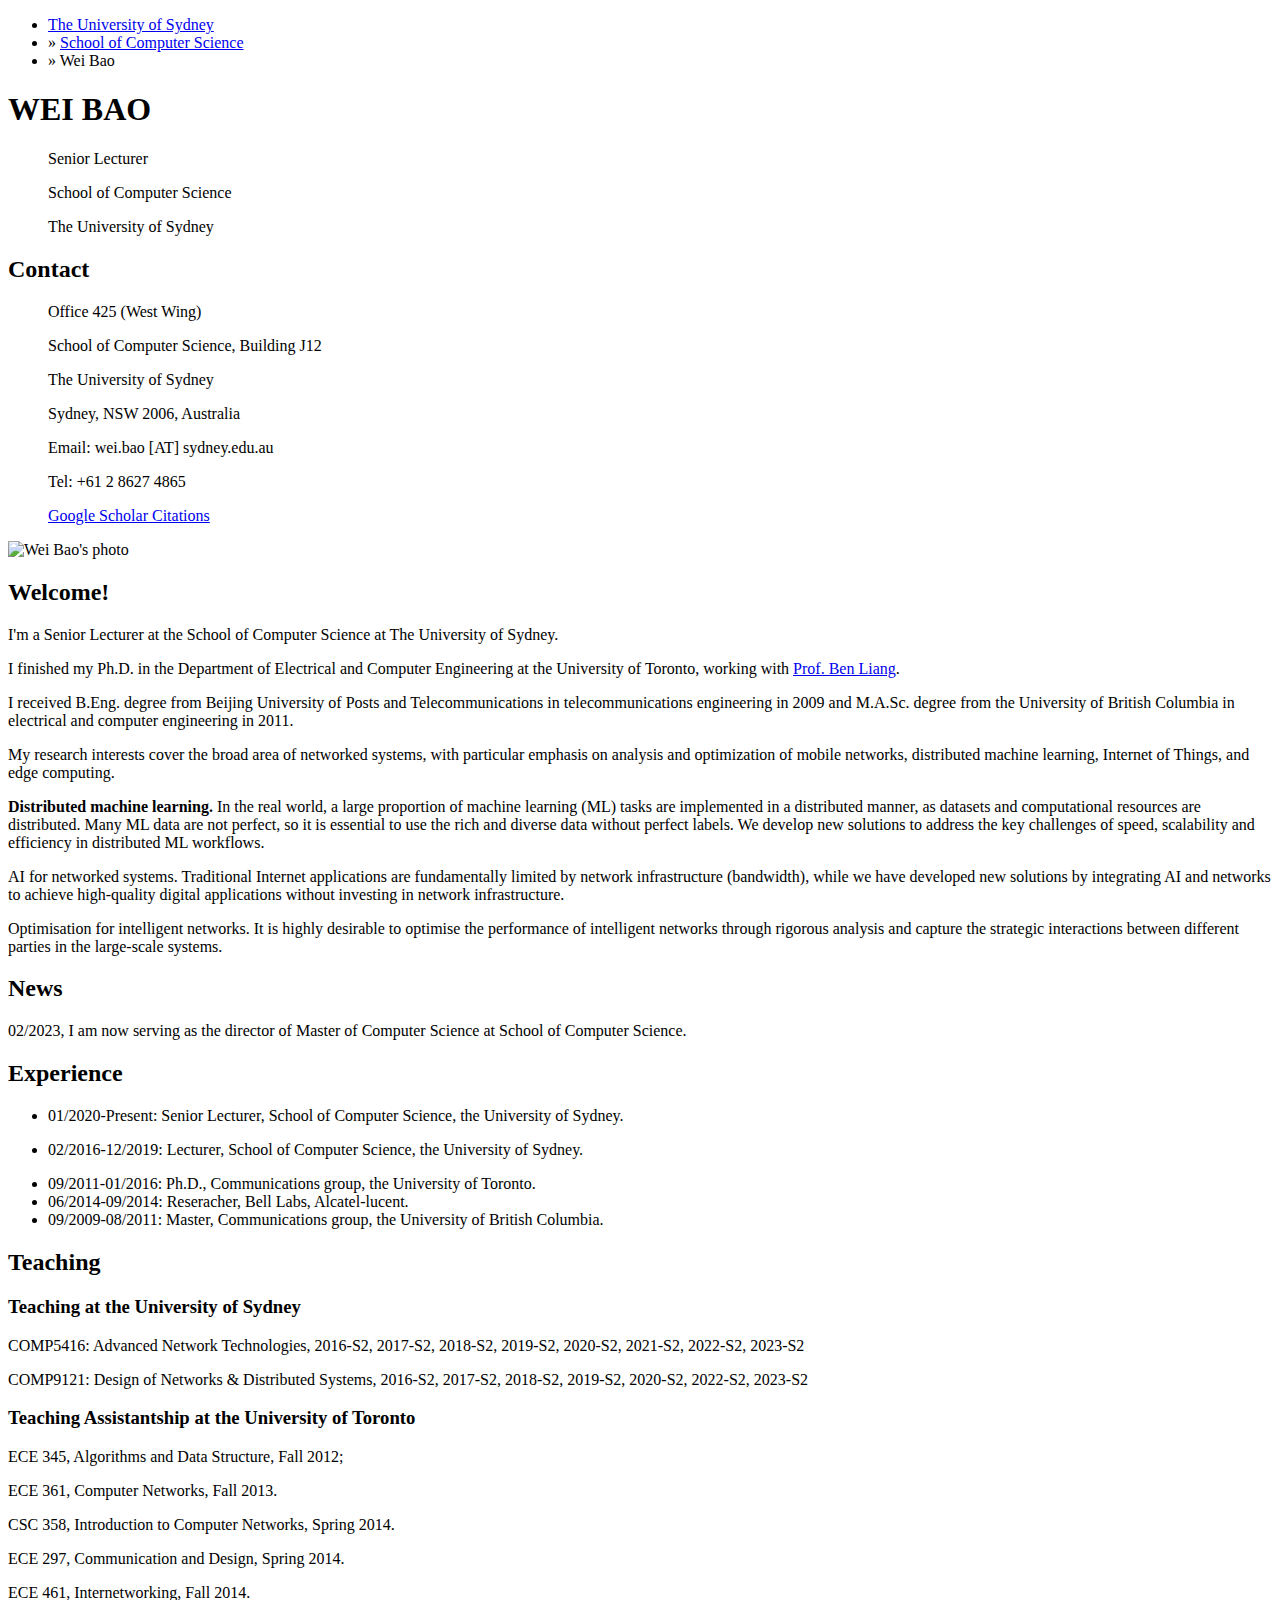
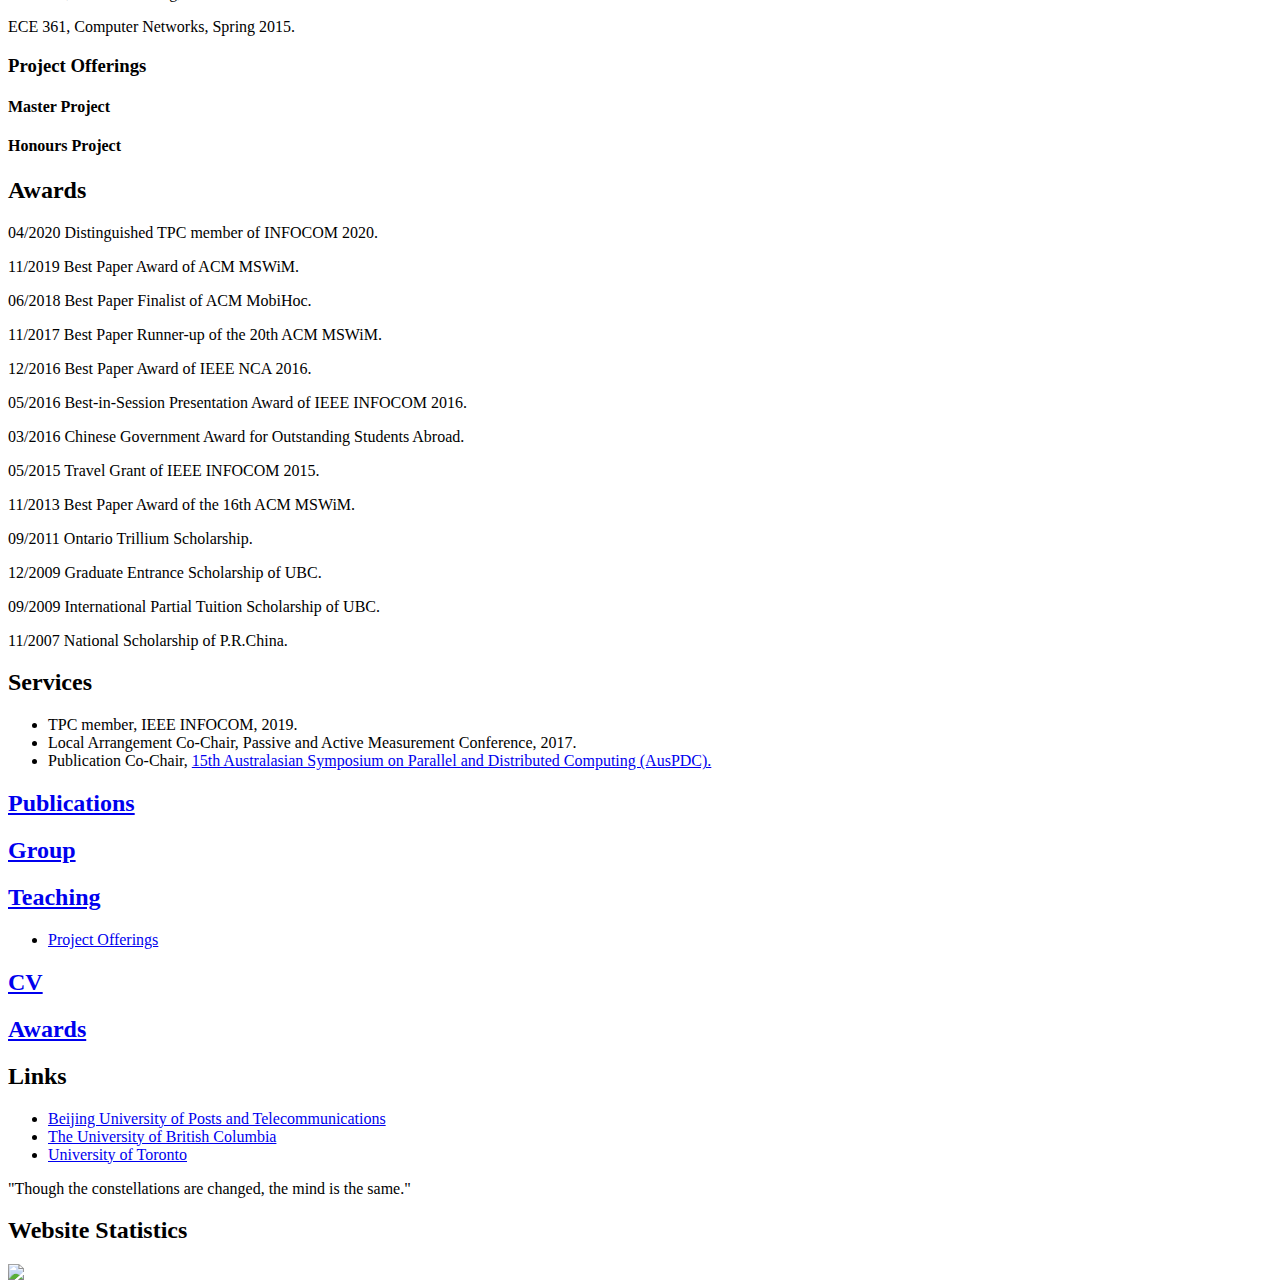
==== index.html @ 72e00f87 "index.html" ====
<!DOCTYPE html PUBLIC "-//W3C//DTD XHTML 1.0 Transitional//EN" "http://www.w3.org/TR/xhtml1/DTD/xhtml1-transitional.dtd">
<html xmlns="http://www.w3.org/1999/xhtml" xml:lang="en" lang="en">
<head>
<!-- MAKE YOUR CONTENT MORE ACCESSIBLE BY INCLUDING MACHINE-READABLE METADATA IN YOUR XHTML CODE - USE STANFORD'S DUBLIN CORE METADATA GENERATOR AT http://soap.stanford.edu/plugins/dublincore -->
<meta http-equiv="Content-Type" content="text/html; charset=utf-8"/>

<title>WEI BAO</title>
<link rel="stylesheet" type="text/css" href="styles/fixed_textfont_serif.css" media="all" />
<!-- SANDSTONE AND TILE TEMPLATE (FIXED-WIDTH, SERIF TEXT FONT VERSION) PROVIDED BY STANFORD UNIVERSITY INFORMATION TECHNOLOGY SERVICES FOR NON-DEPARTMENTAL OR UNOFFICIAL USE BY STANFORD FACULTY, STAFF AND STUDENTS. DESIGNED IN 2009 BY DAVE REAM, IT SERVICES. FOR POLICIES AND GUIDELINES ON ACCESSIBILITY, COPYRIGHT, AND ON THE USE OF STANFORD'S NAME AND TRADEMARKS, INCLUDING THE UNIVERSITY SEAL, SEE http://soap.stanford.edu, http://www.stanford.edu/group/identity, and http://adminguide.stanford.edu --> 

</head>
<body>
<!--BEGIN TOP RED BAR -->
<div id="top_navbar">
  <!-- OPTIONAL TOP NAVIGATION OR TEXT AREA INSIDE RED BAR; BAR EXPANDS HEIGHT AUTOMATICALLY TO ACCOMMODATE CONTENT -->
 <ul>
    <li><a href="http://sydney.edu.au/">The University of Sydney</a></li>
		<li>&raquo; <a href="http://sydney.edu.au/engineering/it/">School of Computer Science</a></li>
		<li>&raquo; Wei Bao</li>
  </ul>

  <!-- END OF OPTIONAL TOP RED BAR CONTENT -->
</div>
<!-- END TOP RED BAR -->

<div id="content_container">
  <!-- PAGE TITLE AREA AND BOX -->
  <div id="page_title_area">
    <!-- STANDARD PAGE TITLE; NO DECORATIVE GRAPHIC -->
    <div id="page_title_leftcontent">
      <h1>WEI BAO</h1>
      <ul>
     		<p>Senior Lecturer </p>
		<p>School of Computer Science</p>
		<p>The University of Sydney </p>
      </ul>
      <h2>Contact</h2>
      <ul>
		<p>Office 425 (West Wing) </p>
     		<p>School of Computer Science, Building J12 </p>
		<p>The University of Sydney </p>
		<p>Sydney, NSW 2006, Australia  </p>
		<p>Email: wei.bao [AT] sydney.edu.au </p>
		<p>Tel: +61 2 8627 4865</p>
      </ul>

      <ul>
     		<p><a href="https://scholar.google.ca/citations?user=HXCgge4AAAAJ&hl=en">Google Scholar Citations </a></p>
		
      </ul>


    </div>
    <div id="page_title_rightcontent">
		<img src="images/WeiBao0.jpg" alt="Wei Bao's photo" width="250px" height="290px" />	
    </div>

  </div>




  <div id="content">
    <h2>Welcome!</h2>
    <p> I'm a Senior  Lecturer at the School of Computer Science at The University of Sydney.  </p>
    <p>I finished my Ph.D. in the Department of Electrical and Computer Engineering at the University of Toronto, working with <a href="http://www.comm.utoronto.ca/~liang/">Prof. Ben Liang</a>. </p>
    <p>I received B.Eng. degree from Beijing University of Posts and Telecommunications in telecommunications engineering in 2009 and M.A.Sc. degree from the University of British Columbia in electrical and computer engineering in 2011. </p>

    <p>My research interests cover the broad area of networked systems, with particular emphasis on analysis and optimization of mobile networks, distributed machine learning, Internet of Things, and edge computing.</p>

 <p><b>Distributed machine learning. </b> In the real world, a large proportion of machine learning (ML) tasks are implemented in a distributed manner, as datasets and computational resources are distributed. Many ML data are not perfect, so it is essential to use the rich and diverse data without perfect labels. We develop new solutions to address the key challenges of speed, scalability and efficiency in distributed ML workflows.  </p>
 <p>AI for networked systems. </b>  Traditional Internet applications are fundamentally limited by network infrastructure (bandwidth), while we have developed new solutions by integrating AI and networks to achieve high-quality digital applications without investing in network infrastructure.  </p>
 <p>Optimisation for intelligent networks. </b>  It is highly desirable to optimise the performance of intelligent networks through rigorous analysis and capture the strategic interactions between different parties in the large-scale systems.  </p>

		
    

		
		<h2>News</h2>
<!--	  <p><p>12/2023, Binghan Wu's paper is accepted by AAMAS. Congratulations!  </p>-->
<!--	  <p><p>04/2023, Ruoyu Wu's paper is accepted by IJCAI. Zhengjie Yang's paper is accepted by ICDCS. Congratulations!  </p>-->
	  	<p><p>02/2023, I am now serving as the director of Master of Computer Science at School of Computer Science.  </p>
	  	<!--<p><p>12/2020, Binghan Wu's paper is accepted by AAAI. Congratulations!  </p>
		<p><p>01/2020, I am promoted as a senior lecturer.   </p>
		<p><p>12/2019, Our ARC discovery project application "Edge-Accelerated Deep Learning" is successful.   </p>
		<p><p>12/2019, Zizhao Wang received the best-paper award of MSWiM.   </p>
		<p><p>11/2019, One paper is accepted by AAAI.   </p>
		<p><p>08/2019, Weiyu Ju's paper (DeepSave) is accepted by ACM/IEEE Symposium on Edge Computing (SEC). Congratulations!   </p>
		<p><p>07/2019, Zizhao Wang's first paper is accepted by ACM MSWiM. Congratulations!   </p>
		<p><p>04/2019, ComboPlan is accepted by IEEE J-SAC Special Issue on Multimedia Economics for Future Networks: Theory, Methods and Applications .   </p>
		<p><p>12/2018, Two papers are accepted by IEEE INFOCOM 2019.   </p>
		<p><p>11/2018, Our application for ARC discovery project ($425K) is successful.   </p>
		<p><p>07/2018, We received the NSW Industry and Community Engagement SEED Funding.   </p>
		<p><p>07/2018, sFog is accepted by ACM MSWiM.  </p>
		<p><p>06/2018, Mobility-in-Cluster is in <a href="https://www.sigmobile.org/mobihoc/2018/awards.html">  best-paper finalist of ACM MobiHoc</a>.  </p>
		<p><p>05/2018, ComboPlan is accepted by USENIX HotEdge.  </p>
		<p><p>04/2018, Julia Ju joins our team.  </p>
		<p><p>03/2018, Ins-and-Outs and Mobility-in-Cluster are accepted by ACM MobiHoc (acceptance rate 16.9%).  </p>
		<p><p>10/2017, sTube and Follow Me Fog are accepted by IEEE Communications Magazine. </p>
		<p><p>10/2017, Jiaan Guo joins our team. </p>
		<p><p>02/2016, This website goes online. </p>-->


		<h2><div><a name="a2">Experience</a></div></h2>
		<ul>
		<li>01/2020-Present:  Senior Lecturer, School of Computer Science, the University of Sydney. </li>	
		</ul>

		<ul>
		<li>02/2016-12/2019:  Lecturer, School of Computer Science, the University of Sydney. </li>	
		</ul>
		<ul>
		<li>09/2011-01/2016: Ph.D., Communications group, the University of Toronto.</li>	
		<ul>
		</ul>

		
		<li>06/2014-09/2014: Reseracher, Bell Labs, Alcatel-lucent. </li>	
		<ul>
		</ul>			

		<li>09/2009-08/2011: Master, Communications group, the University of British Columbia.   </li>	
		<ul>
		</ul>
		
		</ul>



		


	<h2><div><a name="a3">Teaching </a></div></h2>
	<h3><div>Teaching at the University of Sydney</div></h3>
		<p>COMP5416: Advanced Network Technologies, 2016-S2, 2017-S2,  2018-S2, 2019-S2, 2020-S2, 2021-S2, 2022-S2, 2023-S2</p>
		<p>COMP9121: Design of Networks & Distributed Systems, 2016-S2, 2017-S2, 2018-S2, 2019-S2, 2020-S2, 2022-S2, 2023-S2</p>

	<h3><div>Teaching Assistantship at the University of Toronto</div></h3>
	
		<p>ECE 345, Algorithms and Data Structure, Fall 2012;</p>
		<p>ECE 361, Computer Networks, Fall 2013.</p>
		<p>CSC 358, Introduction to Computer Networks, Spring 2014.</p>
		<p>ECE 297, Communication and Design, Spring 2014.</p>
		<p>ECE 461, Internetworking, Fall 2014.</p>
		<p>ECE 361, Computer Networks, Spring 2015.</p>

	<h3><div><a name="a32">Project Offerings </a></div></h3>
	<h4><div>Master Project</div></h4>

	<h4><div>Honours Project</div></h4>
	



	<h2><div><a name="a4">Awards</a></div></h2>	
	<p>04/2020	Distinguished TPC member of INFOCOM 2020. </p>
	<p>11/2019	Best Paper Award of ACM MSWiM. </p>
	<p>06/2018	Best Paper Finalist of ACM MobiHoc. </p>
	<p>11/2017	Best Paper Runner-up of the 20th ACM MSWiM. </p>
	<p>12/2016	Best Paper Award of IEEE NCA 2016. </p>
	<p>05/2016	Best-in-Session Presentation Award of IEEE INFOCOM 2016. </p>
	<p>03/2016	Chinese Government Award for Outstanding Students Abroad. </p>
	<p>05/2015	Travel Grant of IEEE INFOCOM 2015.</p>	
	<p>11/2013	Best Paper Award of the 16th ACM MSWiM.</p>
	<p>09/2011	Ontario Trillium Scholarship.</p>
	<p>12/2009	Graduate Entrance Scholarship of UBC.</p>
	<p>09/2009	International Partial Tuition Scholarship of UBC.</p>
	<p>11/2007	National Scholarship of P.R.China.</p>



		<h2><div>Services</div></h2>
		<ul>
		<li>TPC member, IEEE INFOCOM, 2019.</li>
		<li>Local Arrangement Co-Chair, Passive and Active Measurement Conference, 2017.</li>
		<li>Publication Co-Chair,  <a href="http://www.ozcom.org/auspdc2017/#committee"> 15th Australasian Symposium on Parallel and Distributed Computing (AusPDC).</a> </li>	
		</ul>		


		 

		



<!--BEGIN SAMPLE PARAGRAPH THAT INCLUDES INLINE CITATION/REFERENCE NOTE STYLED TO APPEAR IN RIGHT MARGIN -->
    <!--END SAMPLE PARAGRAPH THAT INCLUDES INLINE CITATION/REFERENCE NOTE STYLED TO APPEAR IN RIGHT MARGIN -->

  </div>
  <div id="sidebar">
    
        <h2><a href="publicationlist.html">Publications</a></h2>
		<h2><a href="members.html">Group</a></h2>
   		<h2><a href="index.html#a3">Teaching</a></h2>
		<ul>
			<li><a href="index.html#a32">Project Offerings</a></li>
		</ul>
		<h2><a href="https://www.sydney.edu.au/AcademicProfiles/profile/resource?urlid=wei.bao&type=cv">CV</a></h2>
		<h2><a href="index.html#a4">Awards</a></h2>
		<h2>Links</h2>
    <ul>
      <li><a href="http://english.bupt.edu.cn/">Beijing University of Posts and Telecommunications</a></li>
      <li><a href="http://www.ubc.ca/">The University of British Columbia</a></li>
      <li><a href="https://www.utoronto.ca/">University of Toronto</a></li>
    </ul>					
   
    <div id="seal" class="clearfix"></div>
		<p>"Though the constellations are changed, the mind is the same."</p>
<h2>Website Statistics</h2>
<a href="http://www.clustrmaps.com/map/rp-www.cs.usyd.edu.au/~weibao/" title="Visitor Map for rp-www.cs.usyd.edu.au/~weibao/"><img src="//www.clustrmaps.com/map_v2.png?u=tdsS&d=HJOBDzatFoCjlC_5ncvuPADw_qyJkgBQmiRA-ak4hQo" /></a>
  </div>

<!-- img src="http://iplogger.org/1Pwj3.jpg" -->


  <div id="footer">
  </div>
</div>
<!-- end #content -->
</body>
</html>
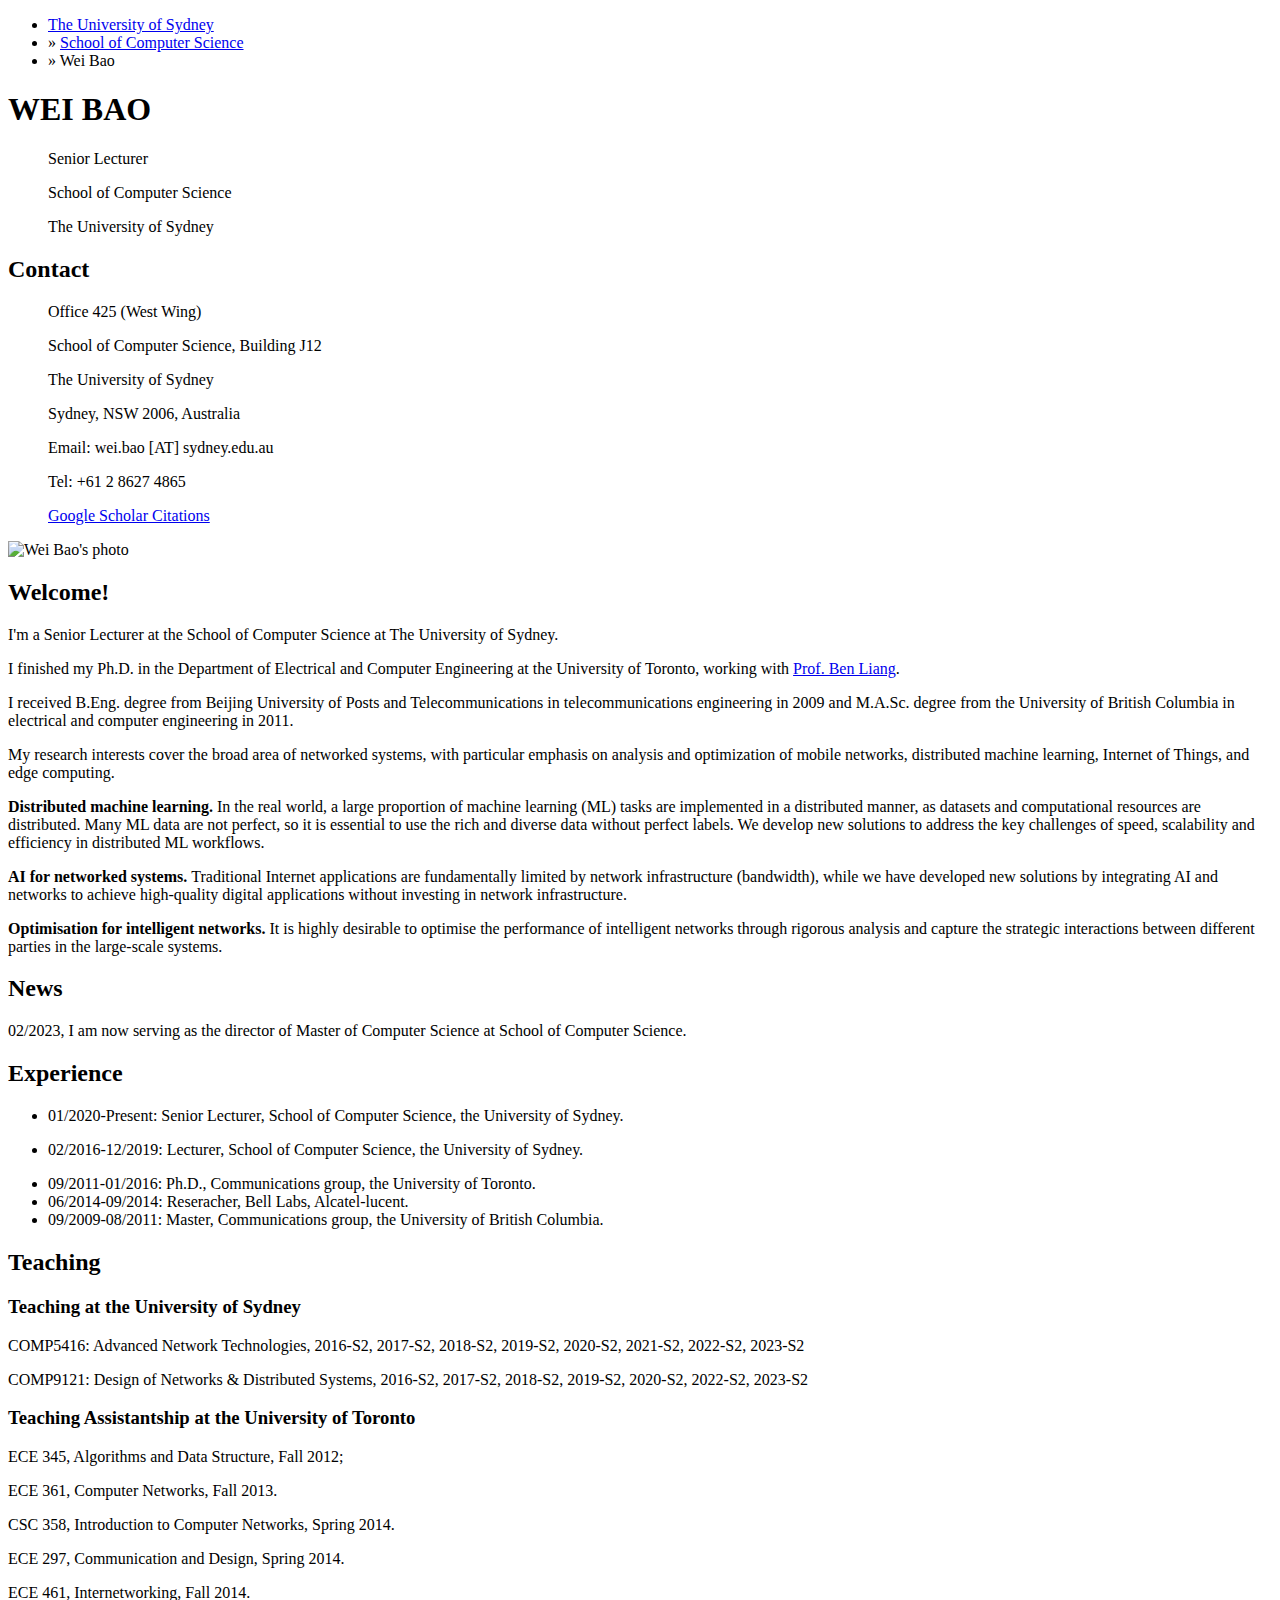
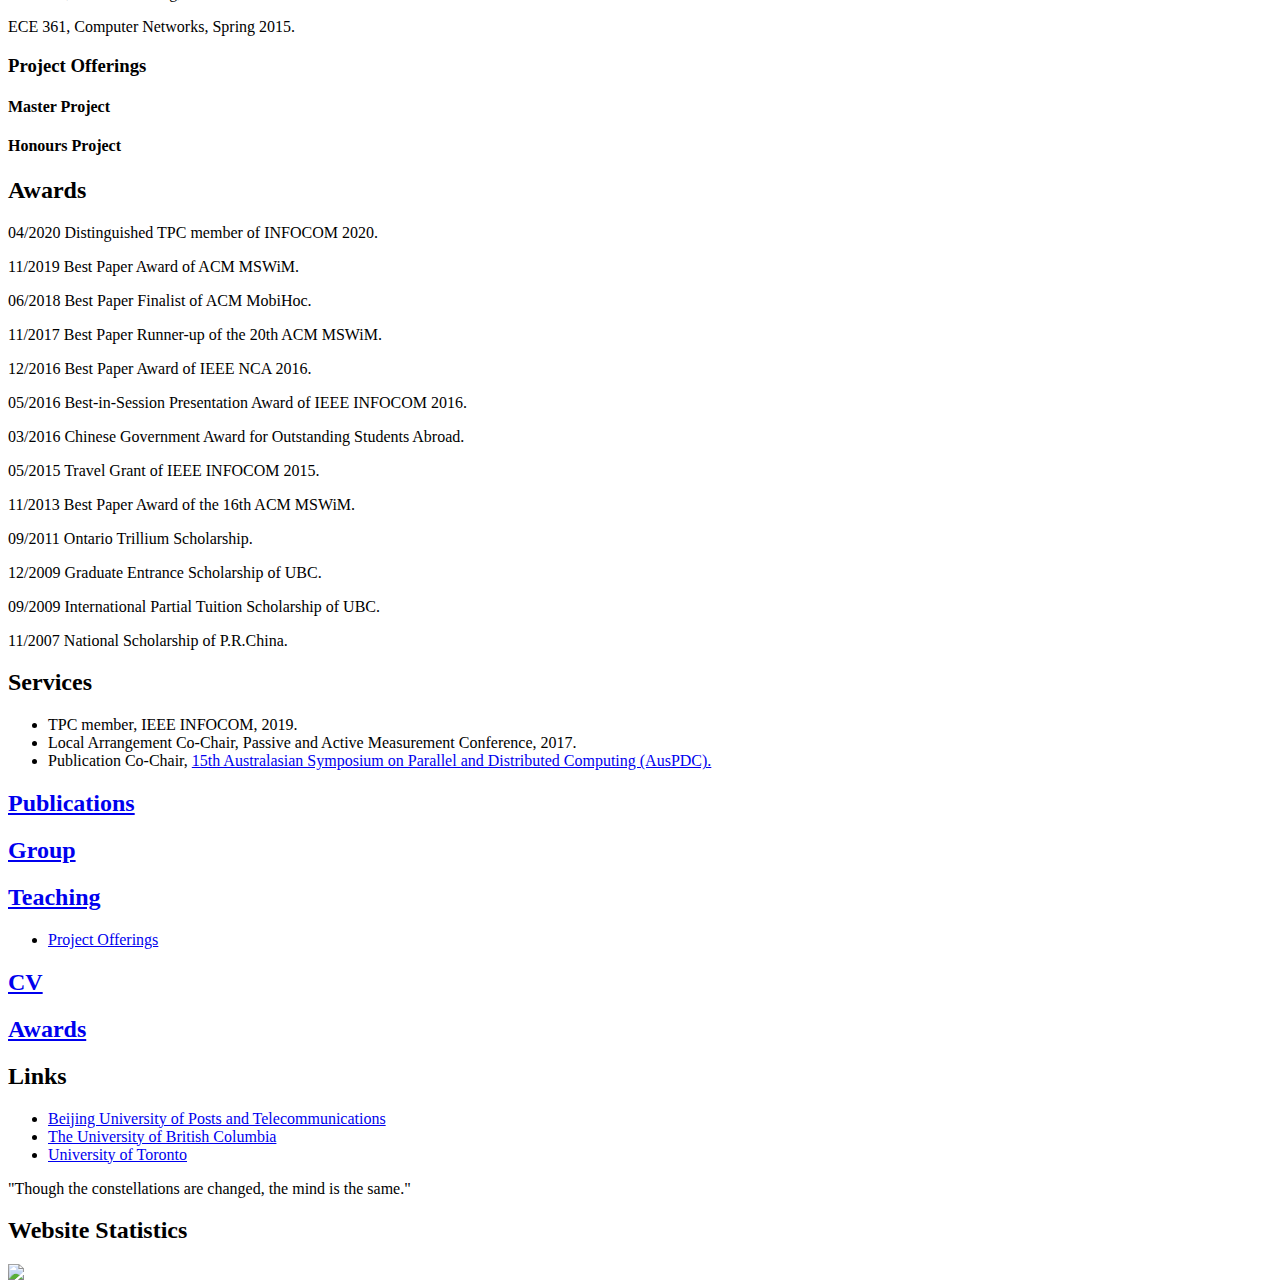
==== commit 5b69f5ae: "index.html" ====
--- a/index.html
+++ b/index.html
@@ -69,8 +69,8 @@
     <p>My research interests cover the broad area of networked systems, with particular emphasis on analysis and optimization of mobile networks, distributed machine learning, Internet of Things, and edge computing.</p>
 
  <p><b>Distributed machine learning. </b> In the real world, a large proportion of machine learning (ML) tasks are implemented in a distributed manner, as datasets and computational resources are distributed. Many ML data are not perfect, so it is essential to use the rich and diverse data without perfect labels. We develop new solutions to address the key challenges of speed, scalability and efficiency in distributed ML workflows.  </p>
- <p>AI for networked systems. </b>  Traditional Internet applications are fundamentally limited by network infrastructure (bandwidth), while we have developed new solutions by integrating AI and networks to achieve high-quality digital applications without investing in network infrastructure.  </p>
- <p>Optimisation for intelligent networks. </b>  It is highly desirable to optimise the performance of intelligent networks through rigorous analysis and capture the strategic interactions between different parties in the large-scale systems.  </p>
+ <p><b>AI for networked systems. </b>  Traditional Internet applications are fundamentally limited by network infrastructure (bandwidth), while we have developed new solutions by integrating AI and networks to achieve high-quality digital applications without investing in network infrastructure.  </p>
+ <p><b>Optimisation for intelligent networks. </b>  It is highly desirable to optimise the performance of intelligent networks through rigorous analysis and capture the strategic interactions between different parties in the large-scale systems.  </p>
 
 		
     
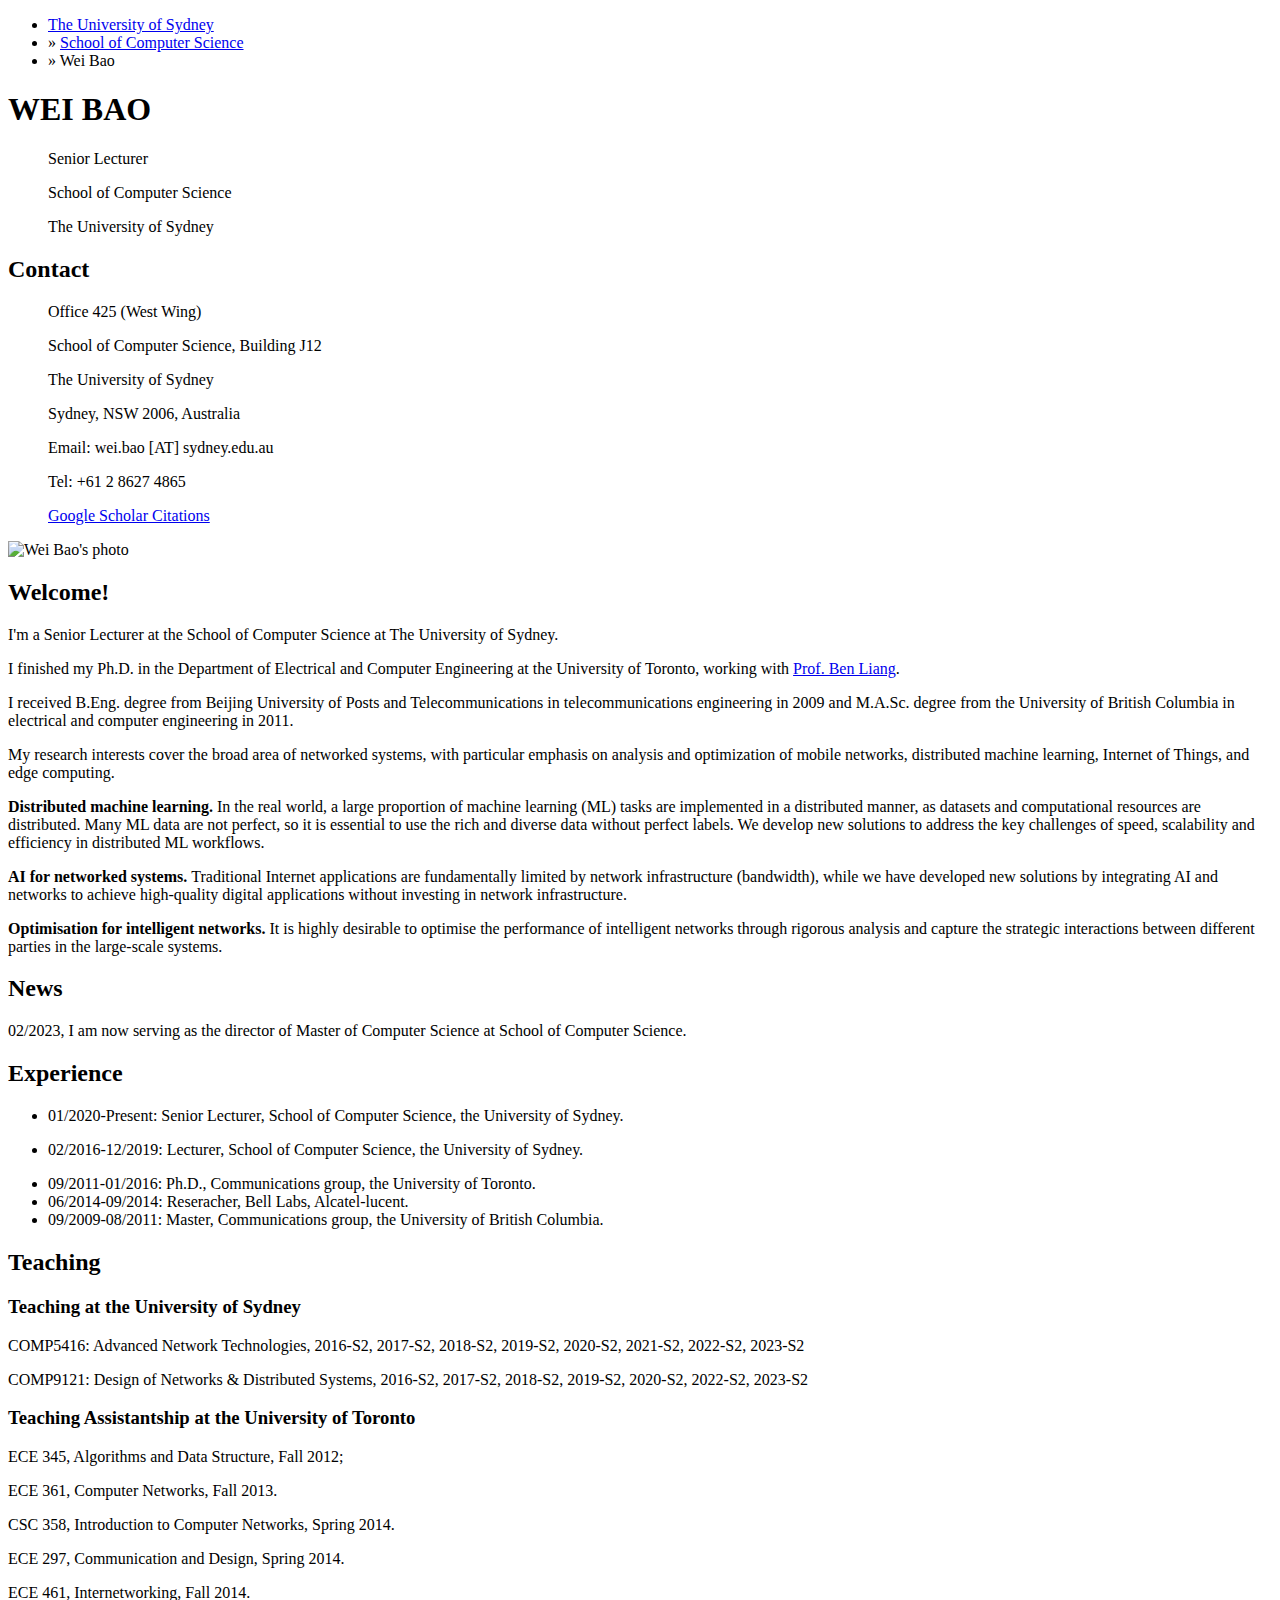
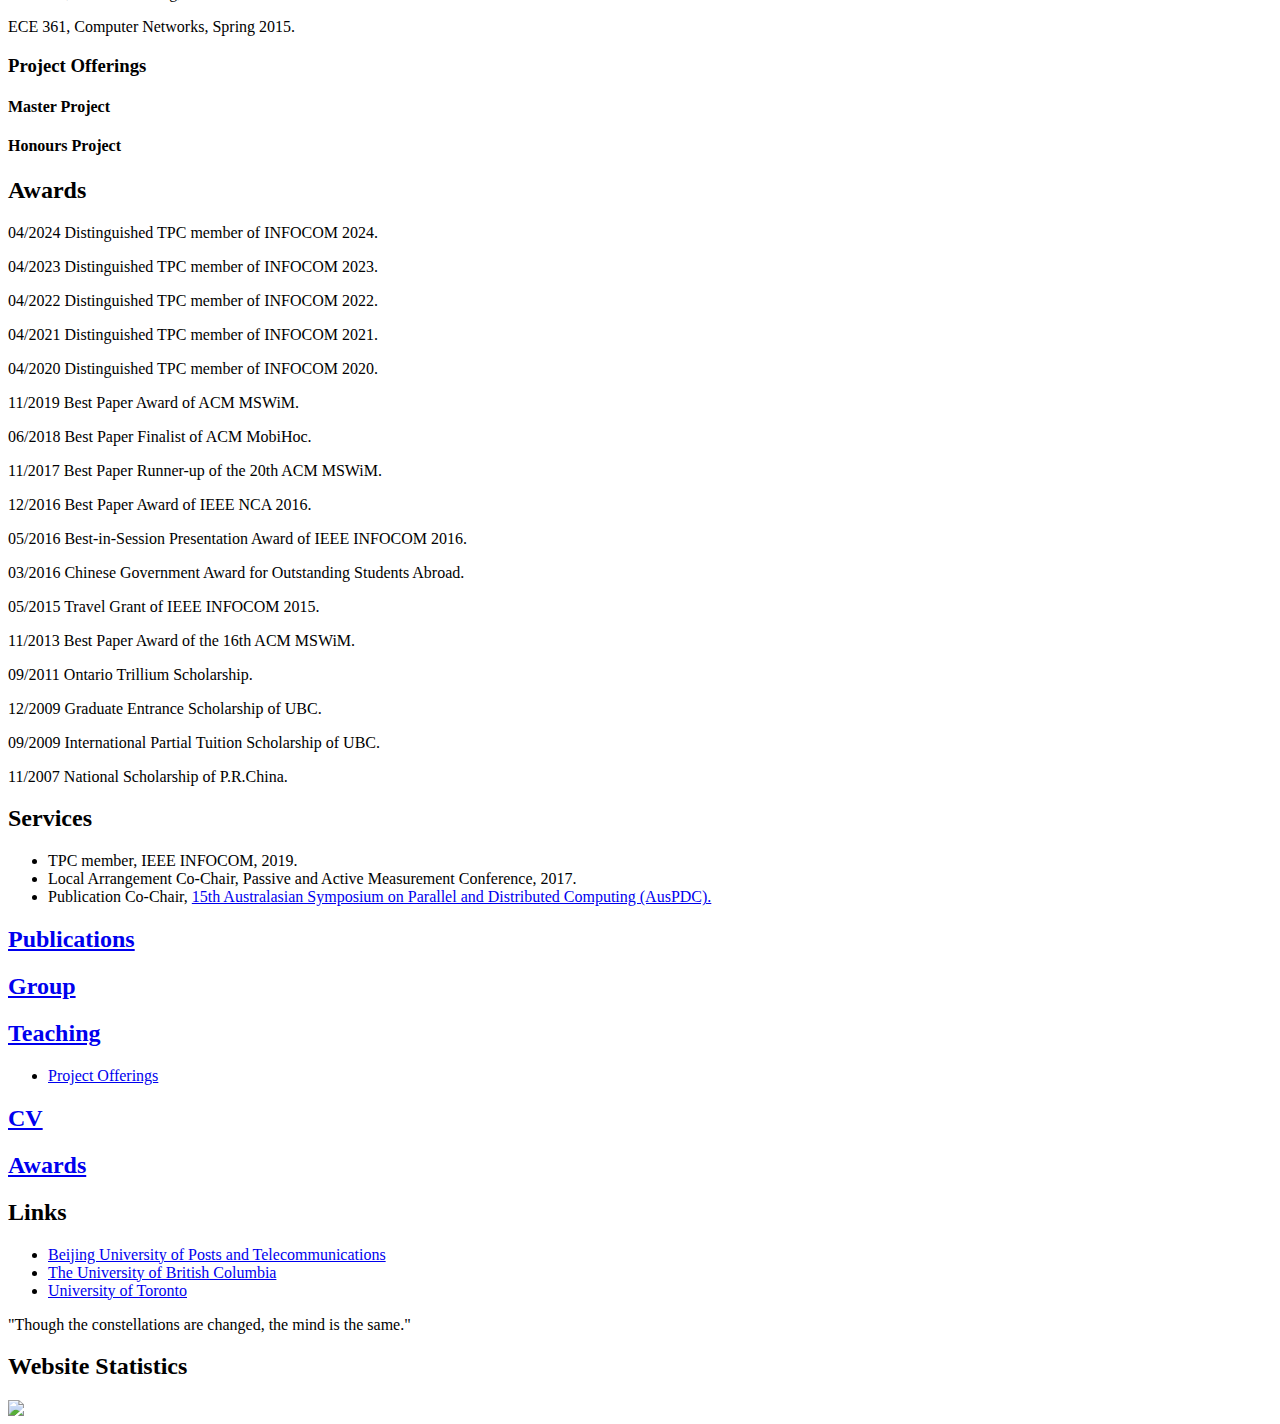
==== commit 6f2eca7e: "index.html" ====
--- a/index.html
+++ b/index.html
@@ -153,6 +153,10 @@
 
 
 	<h2><div><a name="a4">Awards</a></div></h2>	
+	<p>04/2024	Distinguished TPC member of INFOCOM 2024. </p>
+	<p>04/2023	Distinguished TPC member of INFOCOM 2023. </p>
+	<p>04/2022	Distinguished TPC member of INFOCOM 2022. </p>
+	<p>04/2021	Distinguished TPC member of INFOCOM 2021. </p>
 	<p>04/2020	Distinguished TPC member of INFOCOM 2020. </p>
 	<p>11/2019	Best Paper Award of ACM MSWiM. </p>
 	<p>06/2018	Best Paper Finalist of ACM MobiHoc. </p>
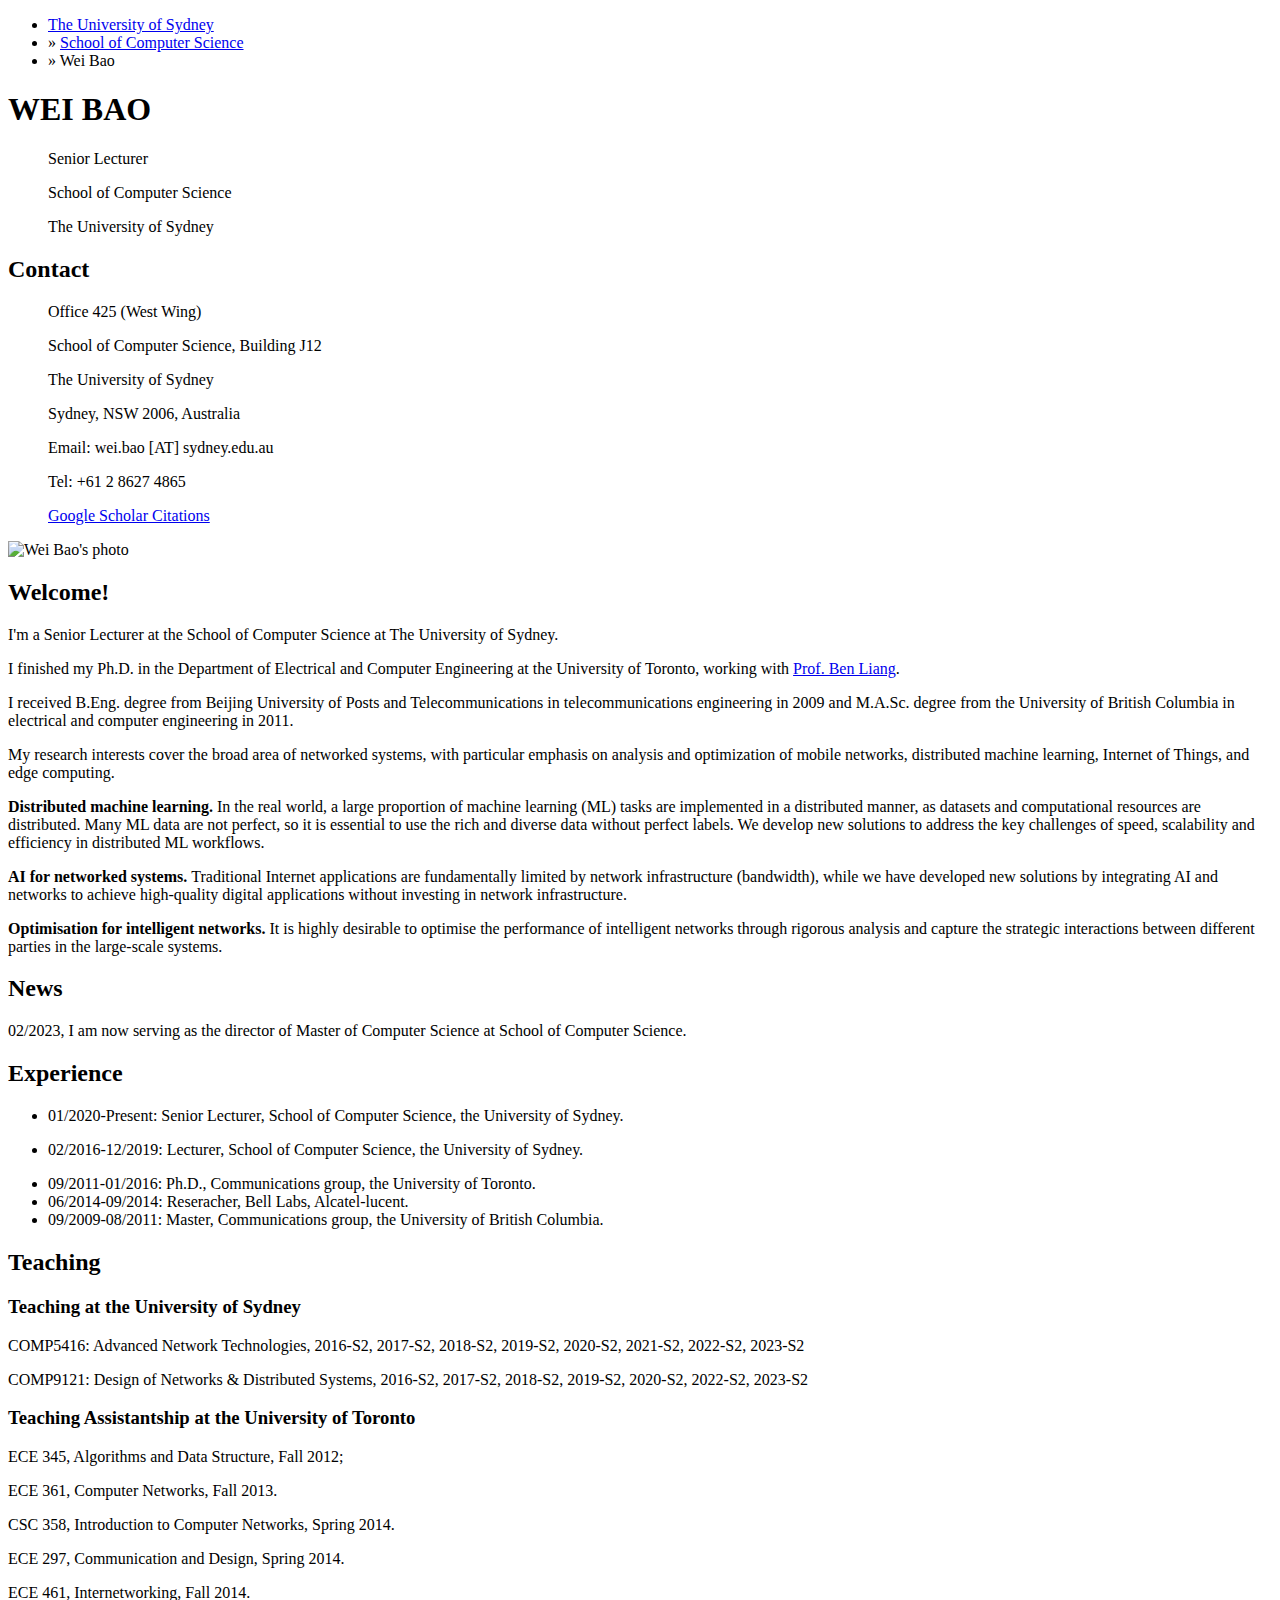
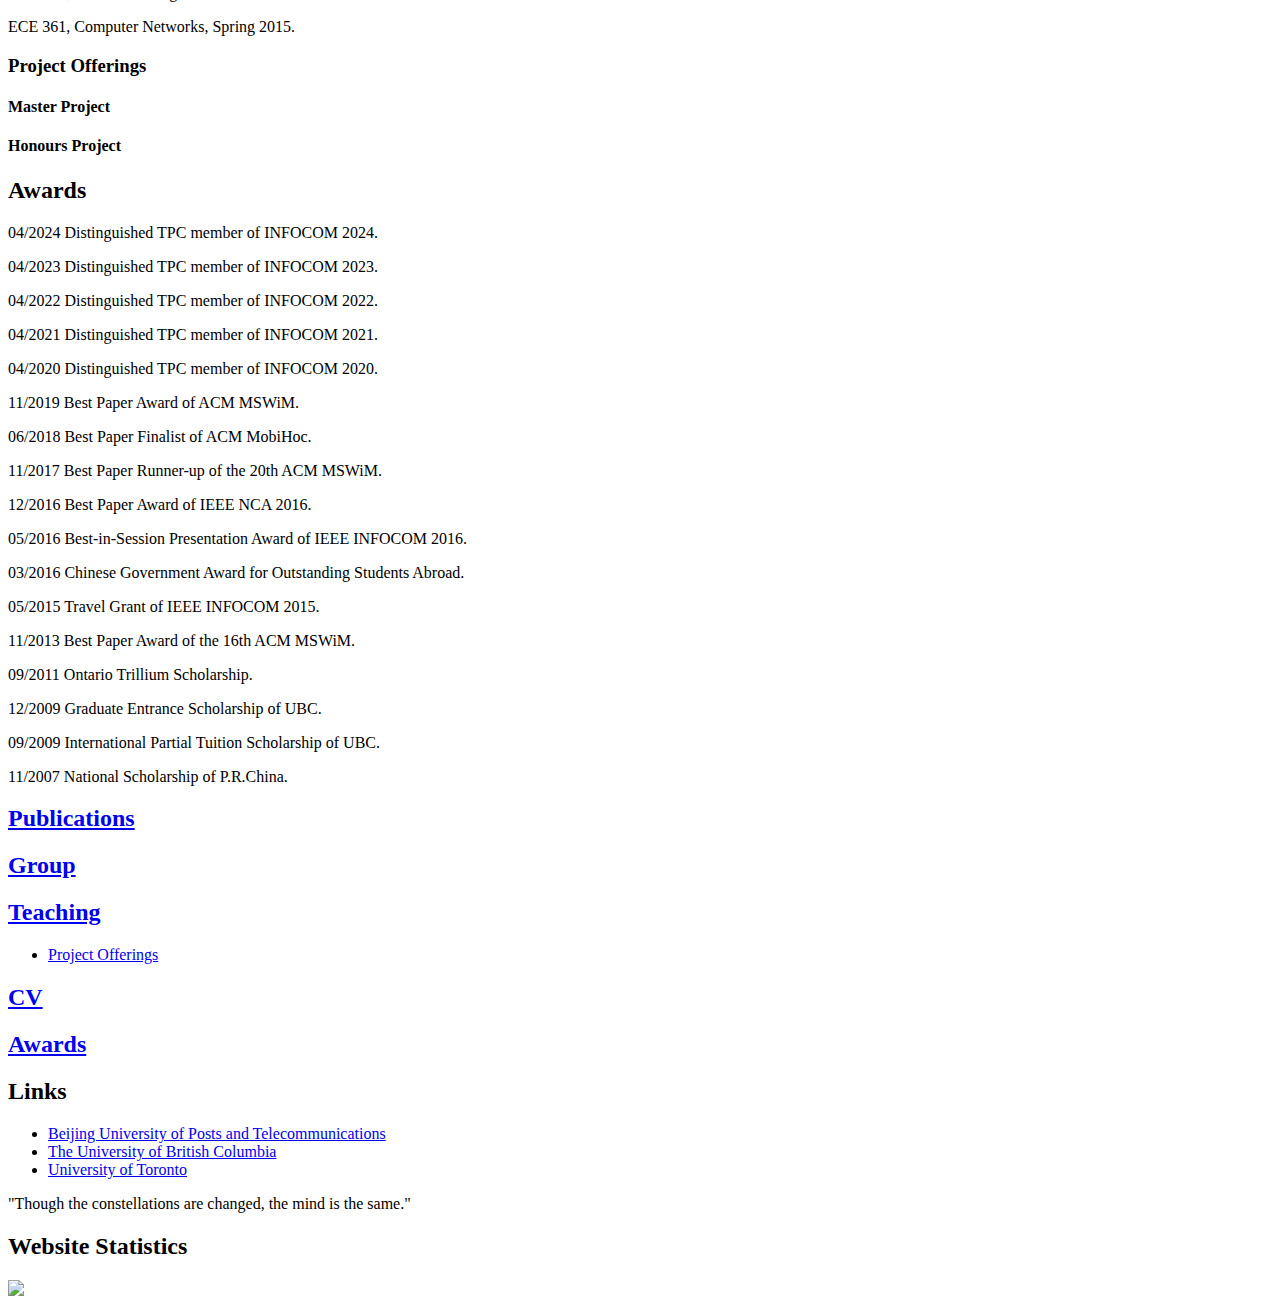
==== commit 97cd3c63: "index.html" ====
--- a/index.html
+++ b/index.html
@@ -173,15 +173,6 @@
 
 
 
-		<h2><div>Services</div></h2>
-		<ul>
-		<li>TPC member, IEEE INFOCOM, 2019.</li>
-		<li>Local Arrangement Co-Chair, Passive and Active Measurement Conference, 2017.</li>
-		<li>Publication Co-Chair,  <a href="http://www.ozcom.org/auspdc2017/#committee"> 15th Australasian Symposium on Parallel and Distributed Computing (AusPDC).</a> </li>	
-		</ul>		
-
-
-		 
 
 		
 
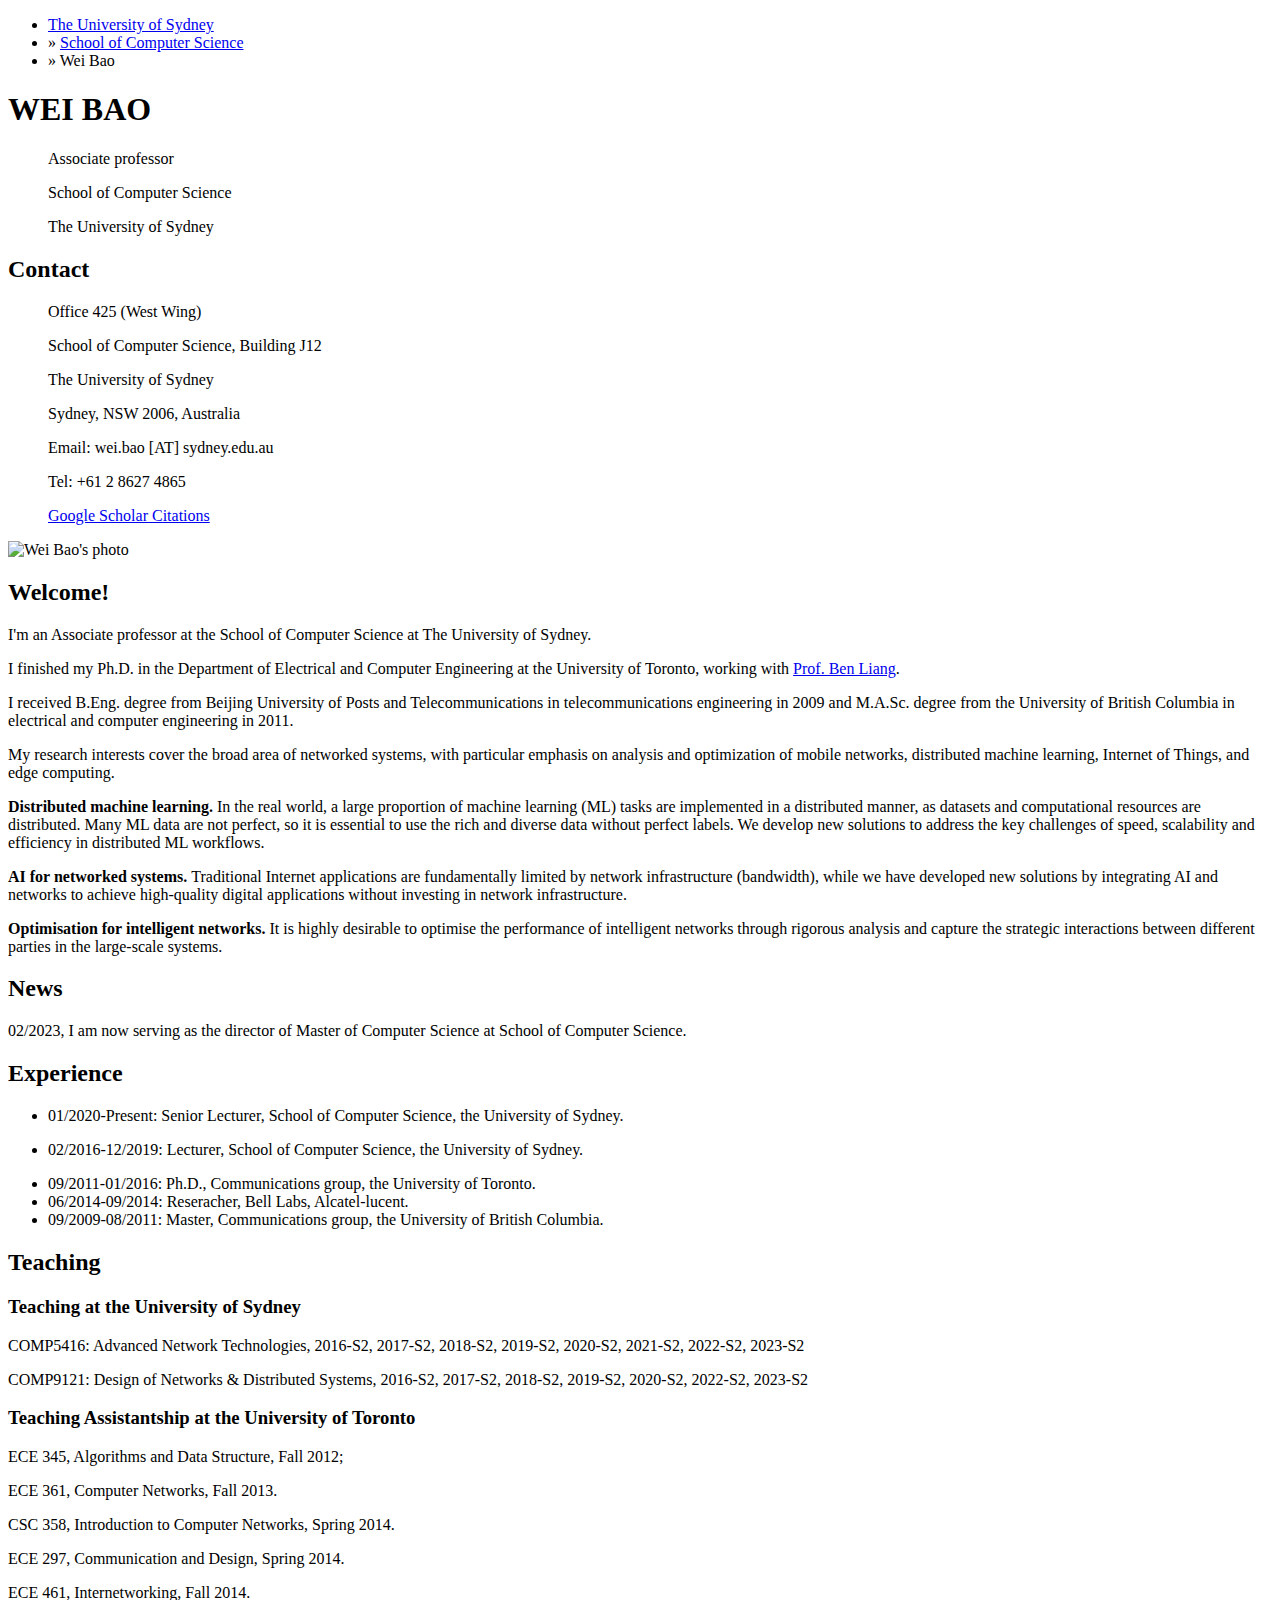
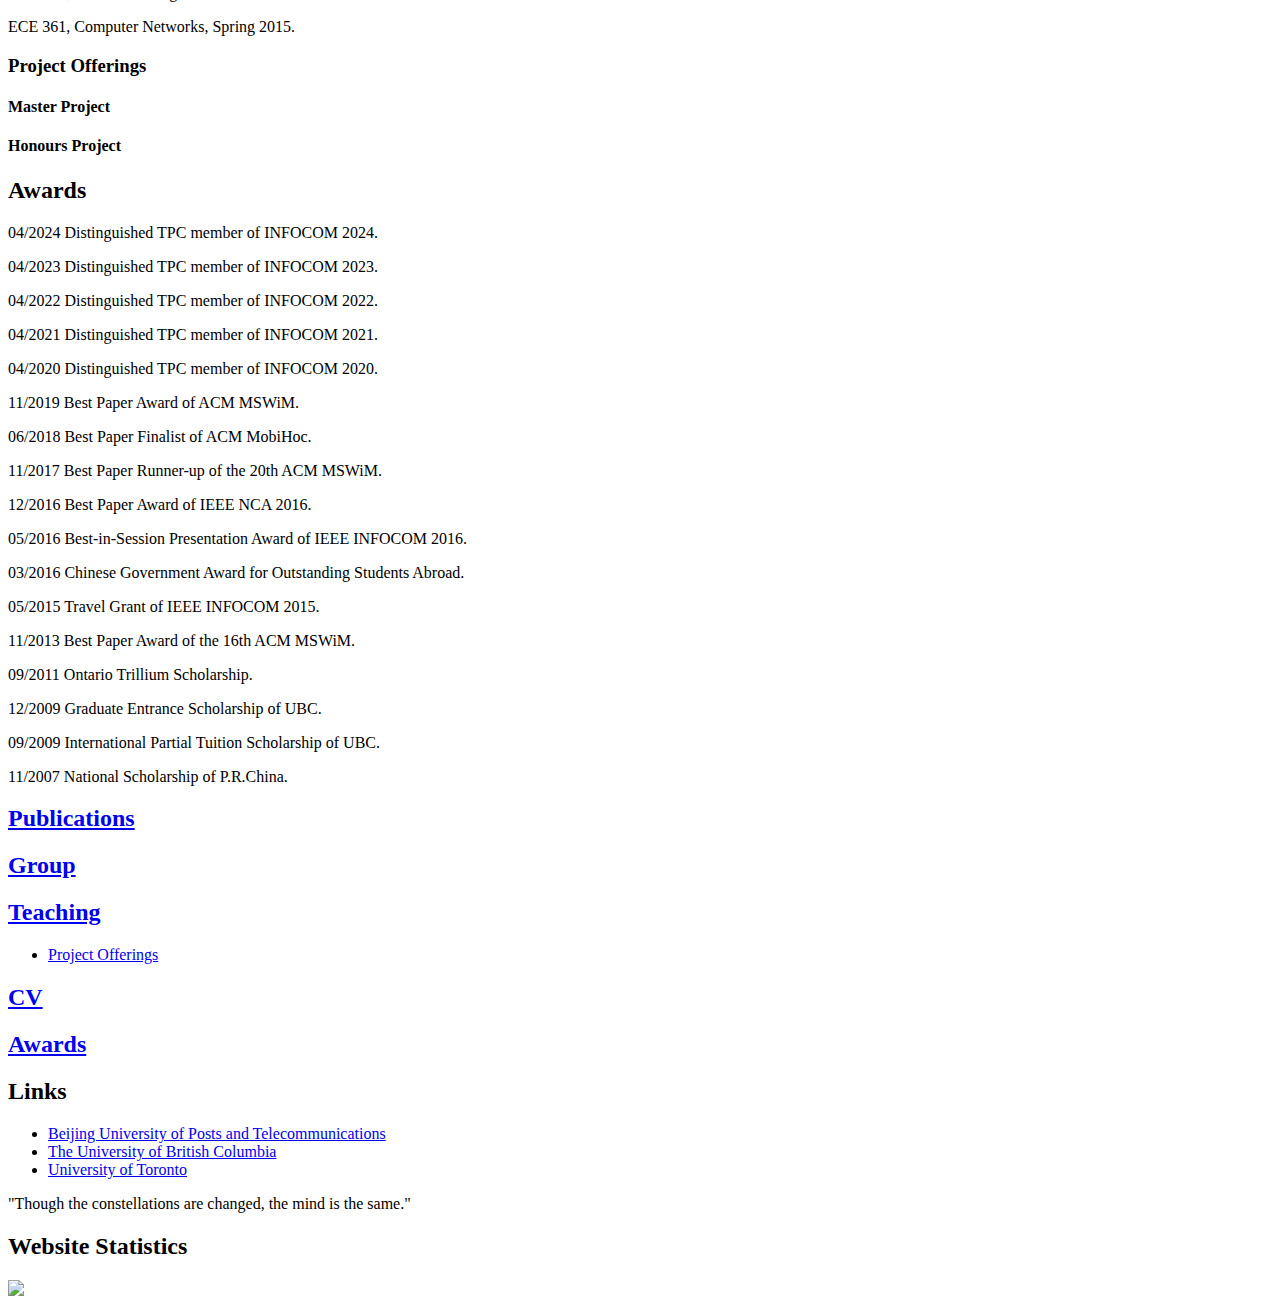
==== commit b165feaf: "Update index.html" ====
--- a/index.html
+++ b/index.html
@@ -30,7 +30,7 @@
     <div id="page_title_leftcontent">
       <h1>WEI BAO</h1>
       <ul>
-     		<p>Senior Lecturer </p>
+     		<p>Associate professor </p>
 		<p>School of Computer Science</p>
 		<p>The University of Sydney </p>
       </ul>
@@ -62,7 +62,7 @@
 
   <div id="content">
     <h2>Welcome!</h2>
-    <p> I'm a Senior  Lecturer at the School of Computer Science at The University of Sydney.  </p>
+    <p> I'm an Associate professor at the School of Computer Science at The University of Sydney.  </p>
     <p>I finished my Ph.D. in the Department of Electrical and Computer Engineering at the University of Toronto, working with <a href="http://www.comm.utoronto.ca/~liang/">Prof. Ben Liang</a>. </p>
     <p>I received B.Eng. degree from Beijing University of Posts and Telecommunications in telecommunications engineering in 2009 and M.A.Sc. degree from the University of British Columbia in electrical and computer engineering in 2011. </p>
 
@@ -190,7 +190,7 @@
 		<ul>
 			<li><a href="index.html#a32">Project Offerings</a></li>
 		</ul>
-		<h2><a href="https://www.sydney.edu.au/AcademicProfiles/profile/resource?urlid=wei.bao&type=cv">CV</a></h2>
+		<h2><a href="CV/CV.pdf">CV</a></h2>
 		<h2><a href="index.html#a4">Awards</a></h2>
 		<h2>Links</h2>
     <ul>
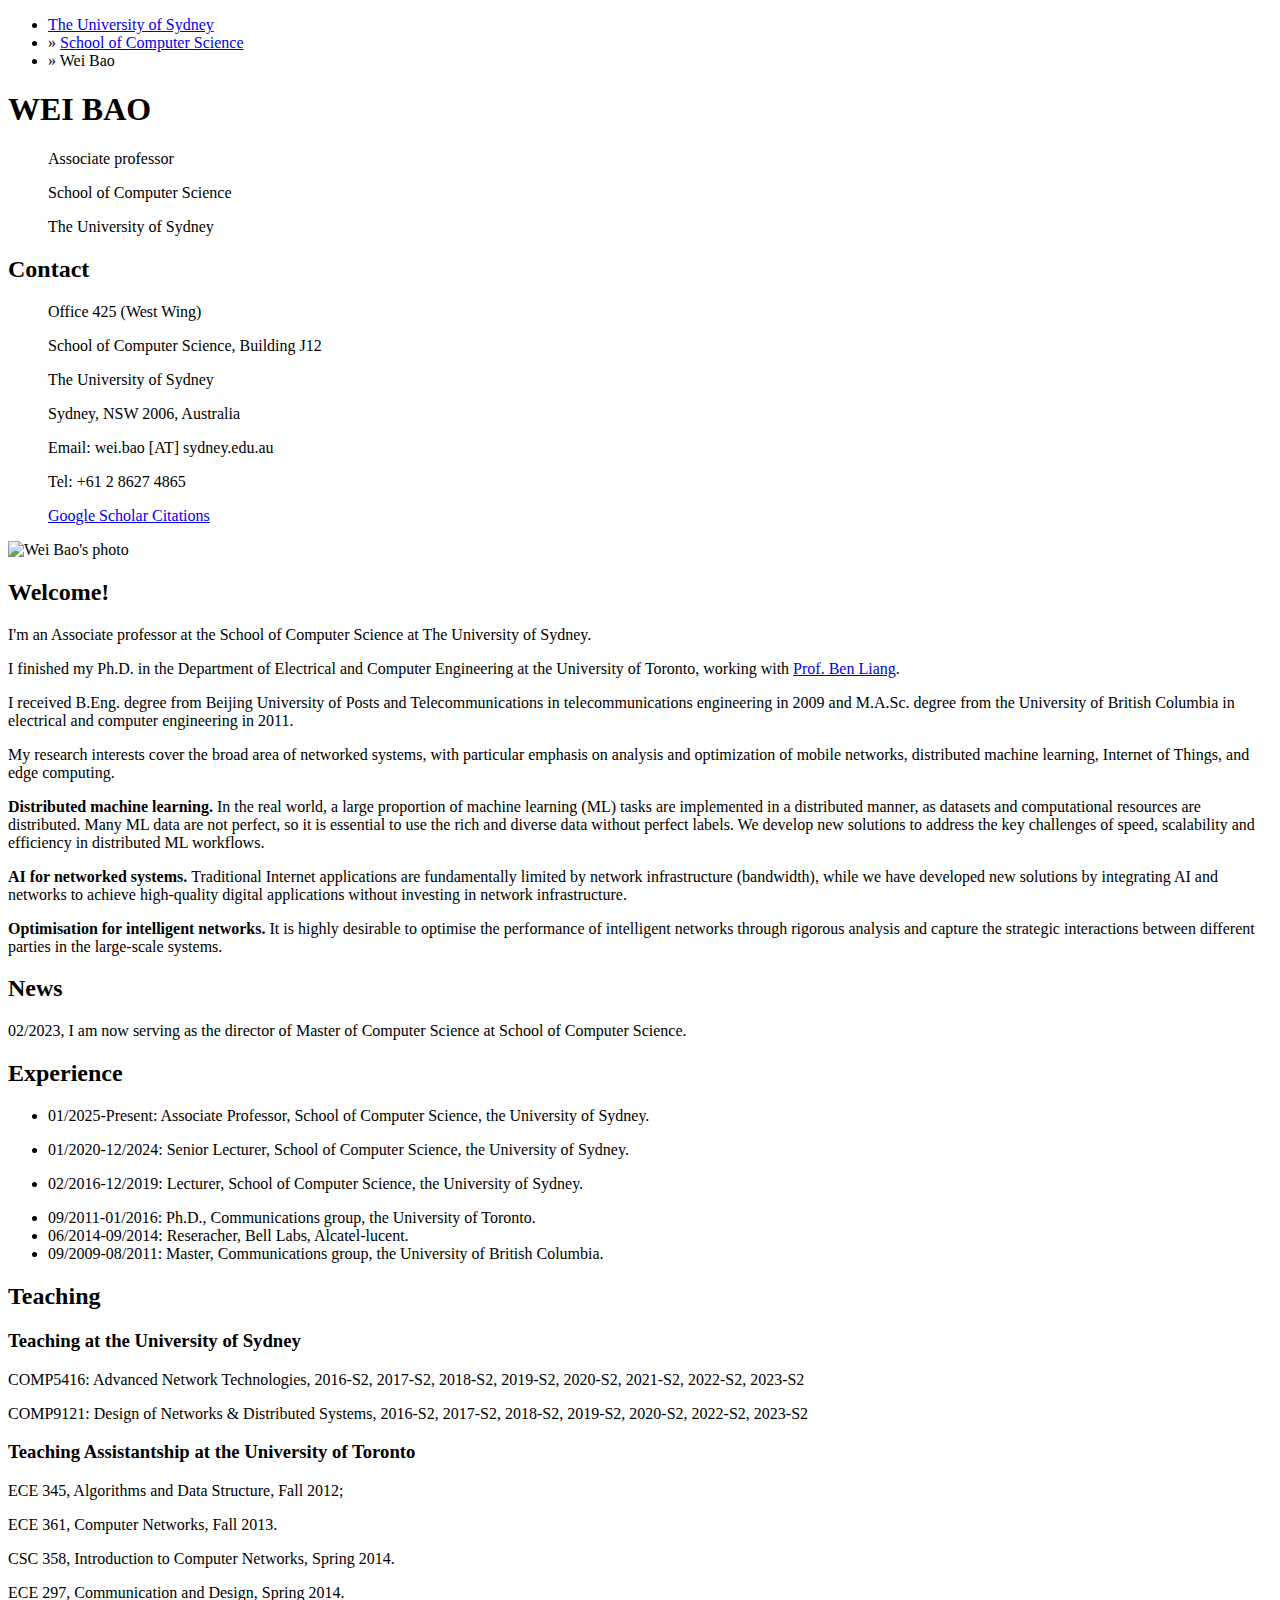
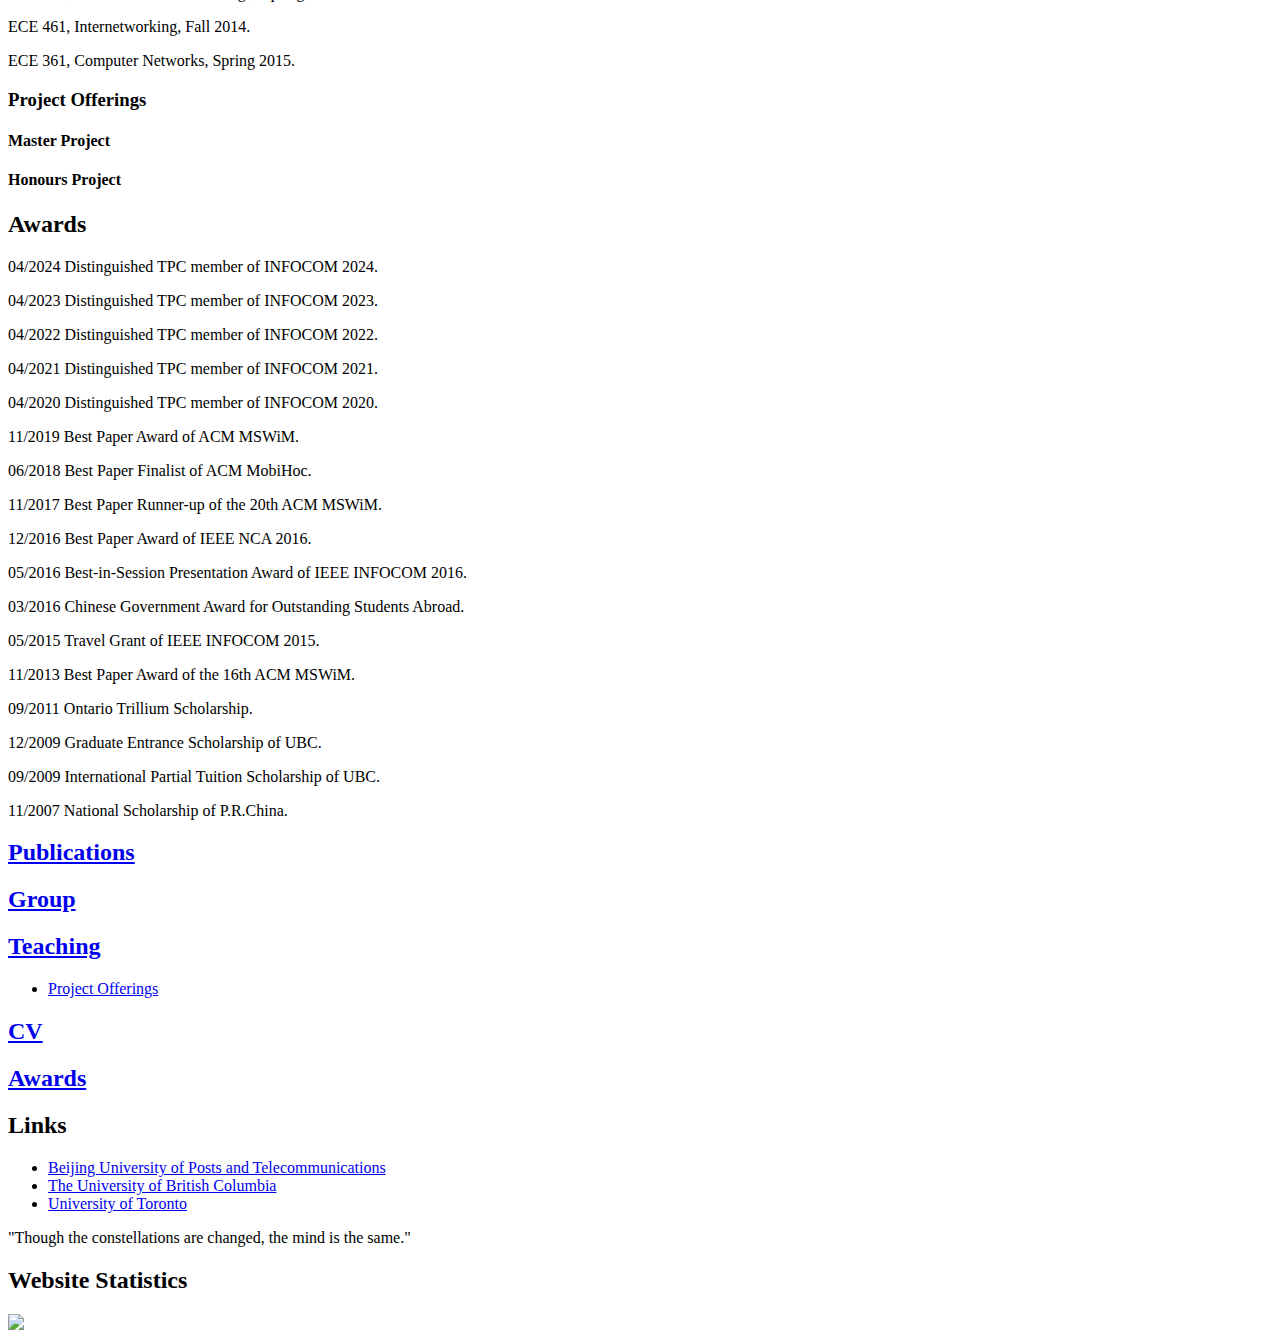
==== commit 19f6323d: "Update index.html" ====
--- a/index.html
+++ b/index.html
@@ -103,7 +103,11 @@
 
 		<h2><div><a name="a2">Experience</a></div></h2>
 		<ul>
-		<li>01/2020-Present:  Senior Lecturer, School of Computer Science, the University of Sydney. </li>	
+		<li>01/2025-Present:  Associate Professor, School of Computer Science, the University of Sydney. </li>	
+		</ul>
+	  
+		<ul>
+		<li>01/2020-12/2024:  Senior Lecturer, School of Computer Science, the University of Sydney. </li>	
 		</ul>
 
 		<ul>
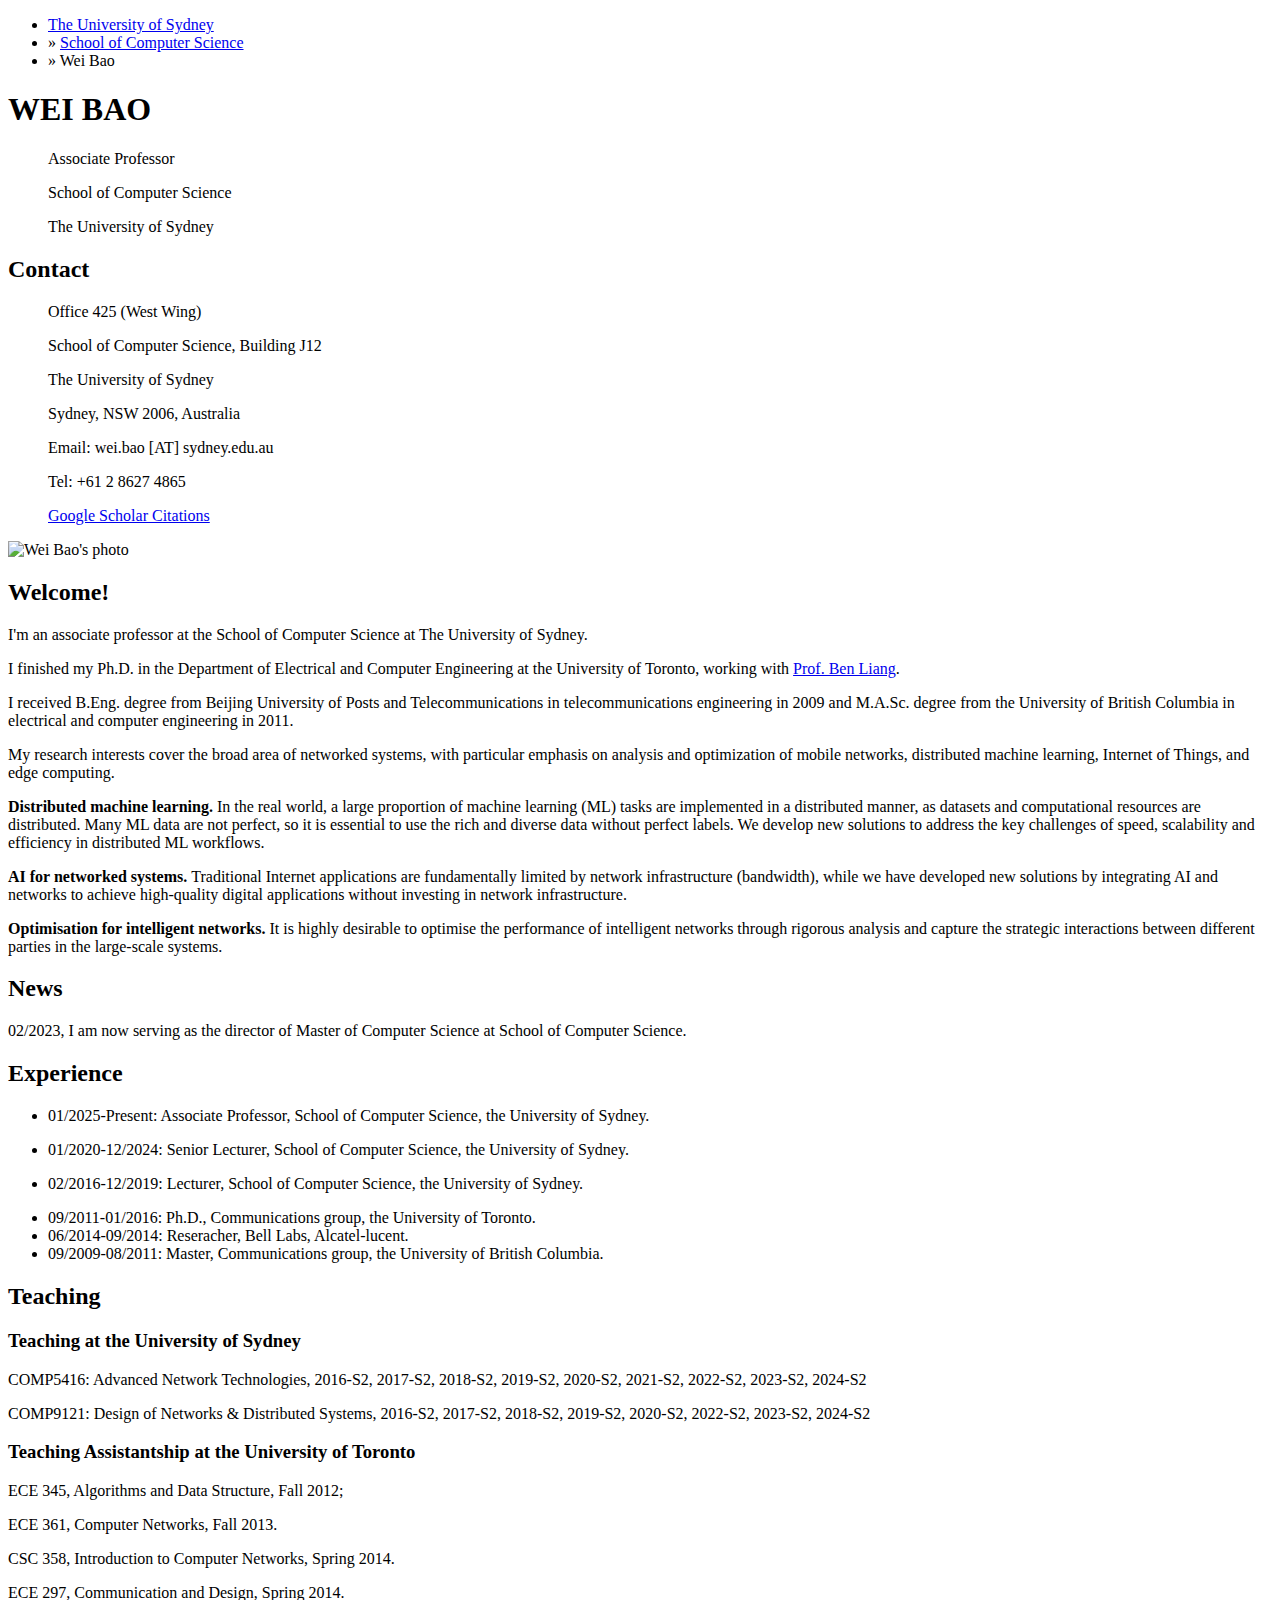
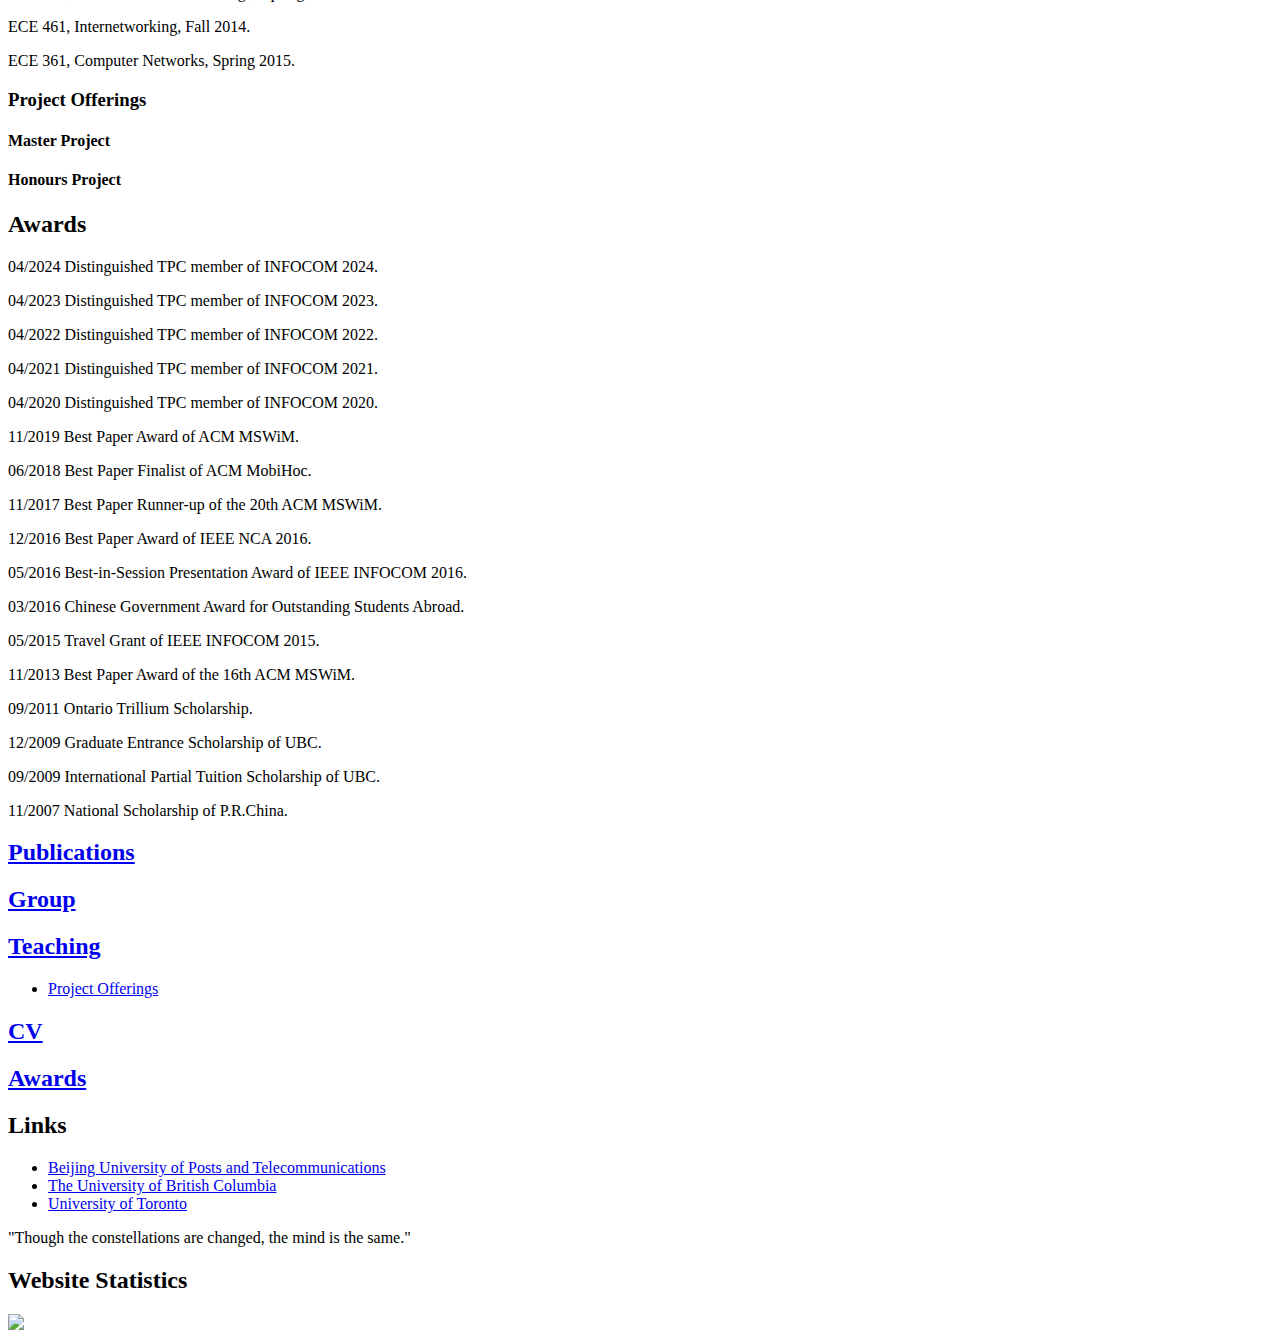
==== commit fda5fede: "Update index.html" ====
--- a/index.html
+++ b/index.html
@@ -30,7 +30,7 @@
     <div id="page_title_leftcontent">
       <h1>WEI BAO</h1>
       <ul>
-     		<p>Associate professor </p>
+     		<p>Associate Professor </p>
 		<p>School of Computer Science</p>
 		<p>The University of Sydney </p>
       </ul>
@@ -62,7 +62,7 @@
 
   <div id="content">
     <h2>Welcome!</h2>
-    <p> I'm an Associate professor at the School of Computer Science at The University of Sydney.  </p>
+    <p> I'm an associate professor at the School of Computer Science at The University of Sydney.  </p>
     <p>I finished my Ph.D. in the Department of Electrical and Computer Engineering at the University of Toronto, working with <a href="http://www.comm.utoronto.ca/~liang/">Prof. Ben Liang</a>. </p>
     <p>I received B.Eng. degree from Beijing University of Posts and Telecommunications in telecommunications engineering in 2009 and M.A.Sc. degree from the University of British Columbia in electrical and computer engineering in 2011. </p>
 
@@ -136,8 +136,8 @@
 
 	<h2><div><a name="a3">Teaching </a></div></h2>
 	<h3><div>Teaching at the University of Sydney</div></h3>
-		<p>COMP5416: Advanced Network Technologies, 2016-S2, 2017-S2,  2018-S2, 2019-S2, 2020-S2, 2021-S2, 2022-S2, 2023-S2</p>
-		<p>COMP9121: Design of Networks & Distributed Systems, 2016-S2, 2017-S2, 2018-S2, 2019-S2, 2020-S2, 2022-S2, 2023-S2</p>
+		<p>COMP5416: Advanced Network Technologies, 2016-S2, 2017-S2,  2018-S2, 2019-S2, 2020-S2, 2021-S2, 2022-S2, 2023-S2, 2024-S2</p>
+		<p>COMP9121: Design of Networks & Distributed Systems, 2016-S2, 2017-S2, 2018-S2, 2019-S2, 2020-S2, 2022-S2, 2023-S2, 2024-S2</p>
 
 	<h3><div>Teaching Assistantship at the University of Toronto</div></h3>
 	
